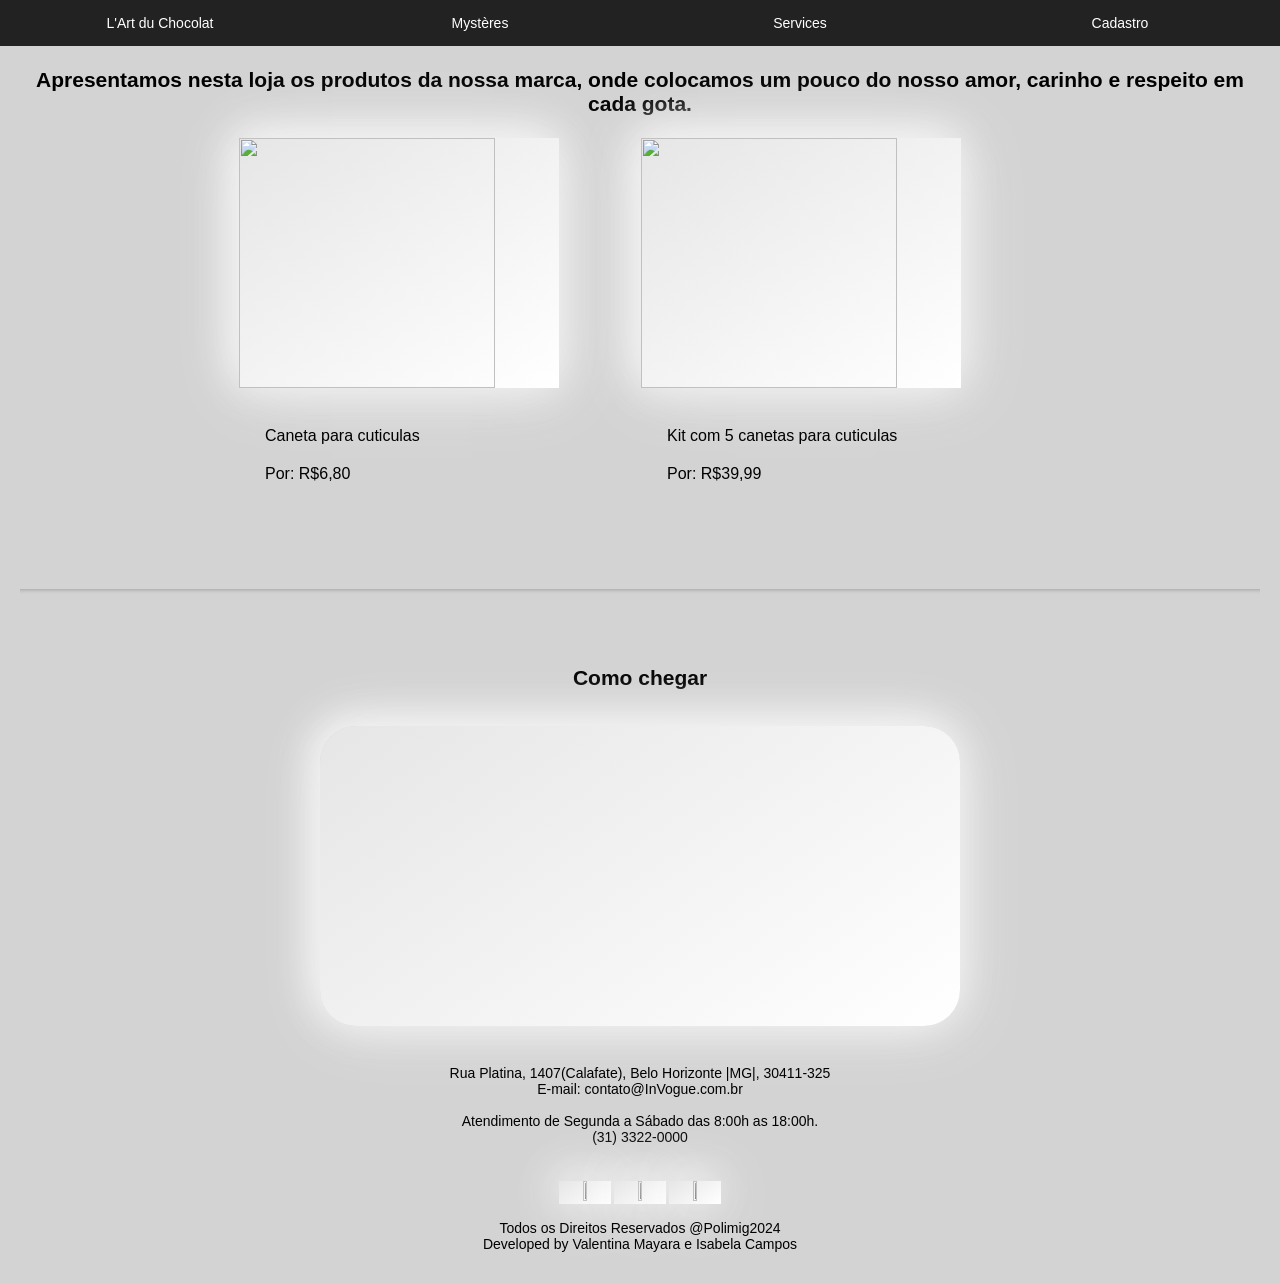
==== barra.html @ 06717856 "Add files via upload" ====
﻿<!DOCTYPE html> 
<html lang="pt-br">
<head>
<title>InVogue Salon</title>
<meta name="google-site-verification" content="all" /><!-- verifcação de serviço Google -->
<meta charset="UTF-8"/><!-- Codificação de Formatação -->
<meta name="author" content="Valentina e Isabela"/><!-- Autor do Site -->
<meta name="reply-to" content="isaval@gmail.com"/><!-- e-mail do Autor -->
<meta name="generator" content="Notepad++"/><!-- Programa em que o site foi programado -->
<meta name="description" content="Criação de um site Nail designer"/><!-- Descrição do site -->
<meta name="keywords" content="esmaltes,unhas,gel e nails designer"/><!-- Palavras-chave do site -->
<meta name="robots" content="all"/><!-- Gerenciar paginas para buscadores -->
<meta name="google" content="translate"/><!-- Tradução da página -->
<!-- largura e zoom -->
<meta name="viewport" content="width=device-width, initial-scale=1.0">  
<link rel="shortcut icon" href="logo.ico" type="image/x-icon"><!-- logo barra título -->
<link rel="stylesheet" href="estiloindex.css" /><!-- estilo das páginas html -->
</head>
<body>
<!-- Menu -->
<menu>
<input type="checkbox" id="bt_menu" />
<label for="bt_menu">&#9776;</label>
<nav class="menu">
<ul>    
<li><a href="index.html">L'Art du Chocolat</a></li>
<li><a href="">Mystères</a>
<ul>
<li><a href="barra.html">Barra de Chocolate Artesanal</a></li> 
<li><a href="trufa.html">Trufa Gourmet</a></li>
<li><a href="bebidas.html">Bebidas</a></li> 
<li><a href="kits.html">Kits</a></li> 
</ul>
</li>
<li><a href="">Services </a>
<ul>
<li><a href="retirada.html">Retirada na loja </a></li>
<li><a href="fastfood.html">Fast Food</a></li>
</ul>
</li>
<li><a href="cadastro.html">Cadastro</a></li>
</ul>                                                                    
</nav>
</menu>
<br />
<br />
<body>
<br />
<h2> <center> Apresentamos nesta loja os produtos da nossa marca, onde colocamos um pouco do nosso amor, carinho e respeito em cada gota. </center> </h2> 
<center>
<table>
<tr><!--1ª linha-->
<td>
<!--O elemento<figure>HTML representa conteudo autocontido, potencialmemte com uma legenda opicional, que é especificada usando<figcaption>-->
<figure>
<img class="img5" src="img/canetacuticula.png" height="250" width="400"/>
<figcaption><br />
<p> Caneta para cuticulas </p>
<p class="segundo"> Por: R$6,80</p> 
</figcaption>
</figure>
</td>
<td>
<figure>
<img class="img5" src="img/kitcanetacuticula.png" height="250" width="400"/>
<figcaption><br />
<p> Kit com 5 canetas para cuticulas </p>
<p class="segundo"> Por: R$39,99</p> 
</figcaption>
</figure>
</td>
</tr>
</table>
</center>

<br></br>
<footer id="rodape">
<center>
<hr />
<!--Menu Como chegar-->
<br></br>
<h2><b><center>Como chegar</center></b></h2>
<br />
<iframe src="https://www.google.com/maps/embed?pb=!1m18!1m12!1m3!1d3751.008565405886!2d-43.972563024987224!3d-19.9240438814631!2m3!1f0!2f0!3f0!3m2!1i1024!2i768!4f13.1!3m3!1m2!1s0xa69717285af0b9%3A0x87fa6e43164dc565!2sPolimig%20-%20Calafate!5e0!3m2!1spt-BR!2sbr!4v1715257423328!5m2!1spt-BR!2sbr" width="600" height="450" style="border:0;" allowfullscreen="" loading="lazy" referrerpolicy="no-referrer-when-downgrade"> width="70%" height="300" style="border:0;" allowfullscreen="" loading="lazy"></iframe>
<br />
<br />
<p><center>Rua Platina, 1407(Calafate), Belo Horizonte |MG|, 30411-325
<br />
E-mail: contato@InVogue.com.br<br /><br />
Atendimento de Segunda a Sábado das 8:00h as 18:00h.<br />
(31) 3322-0000</p><br />
<a href="https://www.facebook.com/"  target="_blank">
<img class="redes" src="Img/facebook.png" hspace="5" width="50px",height="50px"/></a>	
<a href="https://api.whatsapp.com/send?l=pt&amp;phone=5531999999999&text=&source=&data=">
<img class="redes" src="Img/wpp.png" hspace="5" width="50px",height="50px"/></a>	
<a href="https://www.instagram.com/"  target="_blank">
<img class="redes" src="img/insta.png" hspace="5" width="50px",height="50px"/></a>
<br /><br />							
Todos os Direitos Reservados @Polimig2024<br />
Developed by Valentina Mayara e Isabela Campos<br />
<br /><br>
</center>								
</footer>
</body>
</html>
---- estiloindex.css ----
/*Estilizando a fonte do texto e a página*/
body
{
width:100%;
height:100%;
font-family:arial;
font-size:14px;	
background-color:#D3D3D3;/*Tom de cinza*/
scrol-behavior:smooth;
/*smooth
A caixa de scroll rola de forma suave usando uma função de temporização definida pelo usuário em um período de tempo.*/
}

/*Resetando os valores de espaçamento*/
*{margin: 0;
padding: 0;}

/*Estilizando os títulos*/
h1, h2, h3, h4, h5, h6
{margin:20px;}

/*Estilizando o hr*/
hr
{margin:20px;
height: 5px;
border: 0;
box-shadow: 0 5px 5px -5px #8c8c8c inset;}


/*Estilizando os parágrafos*/
p
{font-family:arial;
font-size:16px;
margin:20px;
text-align:justify;
padding-left:6px;
padding-right:6px;
color:#000000;}
p.p1{ font-family:arial;
   font-size:16px;
   color:black;
   text-align:justify;
   margin-left:10px;}

 ul,li.alinhamento{list-style: none;
			display: flex;
justify-content: space-around;}
li.maope{margin-left:2%;}

figcaption.nome{
	font-size:13px;
float: left;
margin-left:-73%;
margin-top:-10%;
}
figcaption.nome1{
	font-size:13px;
float: right;
margin-right:-65%;
margin-top:-10%;
}

/*Banner*/
.banner/*Responsivo*/
{width:100%;
height:600px;
margin-top:1%;}

/*Estilizando os formulários*/
form, fieldset
{font-family:arial;
padding-left:15px;
font-size:16px;
margin:auto;
text-align:justify;
margin-left:15px;
margin-right:0px;
margin-bottom:5px;
color:#000000;}

/*Estilizando a caixa de texto*/
textarea
{font-family:arial;
font-size:16px;
margin:auto;
text-align:justify;
margin-left:0px;
margin-right:0px;
margin-bottom:5px;
color:#000000;}

/*Imagens*/
img
{width:30%;
max-height:40%;
background: linear-gradient(145deg, #e6e6e6, #ffffff);
box-shadow:  2px 2px 60px #ededed,
-5px -5px 40px #ffffff;}
img.img2{width:10%;
max-height:20%;
box-shadow:  2px 2px 60px #ededed,
-5px -5px 40px #ffffff;}
img.imagemlogo{width:40%;
height:50%;
float: left;
margin-top:0%;
}
img.img5{width:80%}
img.img6{float: left;
width:15%;
height:10%;}
img.img7{float:left;}
img.img8{float:right;}
img.img9{float:center;}


/*Google Maps*/
iframe
{width:50%;
height:300px;
border-radius: 36px;
background: linear-gradient(145deg, #e6e6e6, #ffffff);
box-shadow:  2px 2px 60px #ededed,
-5px -5px 40px #ffffff;}

/*Tamanho dos ícones de redes sociais*/
.redes
{width:4%;
height:6%;}


/*Rodapé*/
footer{
color: #0000000;
padding-top: 2rem;
}

/*MENU*/
/*Estilizando a nav da classe menu, com resolução acima de 800 px*/
.menu {
width:100%;
height: 25px;
background-color: #FFC0CB;
font-family: Arial;
margin-top:0%;
position:fixed;}

/*Estilizando as listas*/
.menu ul {
width:100%;
list-style: none;
position: relative;}

/*Estilizando a largura de cada item da lista principal do menu*/
.menu ul li {
text-align: center;
width: 25%;
float: left;}

/*Fazendo com que ao clicar no submenu ele não feche sozinho*/
.menu li:hover ul, .menu li.over ul{
display:block;}

/*Links do menu e submenu*/
.menu a {
padding: 15px;
display: block;
text-decoration: none;
text-align: center;
background-color: #222;
color: #fff;}

/*Inicialmente o submenu deve ficar escondido*/
.menu ul ul {
position: absolute;
visibility: hidden;}

/*Ao clicar com o mouse*/
.menu ul li:hover ul {
visibility: visible;}

/*Ao clicar com o mouse*/
.menu a:hover {
background-color: #f4f4f4;
color: #555;}

.menu ul ul li {
float: none;
border-bottom: solid 1px #ccc;}

/*Cor do submenu*/
.menu ul ul li a {
background-color: #FF1493;}

/*Criando o label*/
label[for="bt_menu"]{
padding:20px;
padding-top:2px;
background-color:#222;
color:#fff;
font-family:Arial;
text-align:center;
font-size:30px;
cursor:pointer;
height:20px;}

#bt_menu{
display:none;}

label[for="bt_menu"]{
display:none;}

/*Deixando o Menu Responsivo - Menu com resolução abaixo de 800 px*/
@media(max-width: 800px){
label[for="bt_menu"] {
display: block;}

#bt_menu:checked ~ .menu{
margin-left:0;}

.menu{
margin-top: 5px;
margin-left:100%;
background-color: #222;}

.menu a {
padding:1%;
margin:0;
text-decoration: none;
text-align: center;
background-color: #222;
color: #fff;}

.menu ul li {
width: 100%;
float: none;}

.menu ul ul {
position: static;
overflow: hidden;
max-height: 0;}

.menu ul li:hover ul {
height: auto;
max-height: 200px;}

/*Fazendo com que ao clicar no submenu ele não feche sozinho*/
.menu li:hover ul, .menu li.over ul{
display:block;}

/*Tamanho dos ícones de redes sociais*/
.redes/*Responsivo*/
{width:7%;
height:9%;}

/*Google Maps*/
iframe/*Responsivo*/
{width:80%;
height:300px;
border-radius: 36px;
background: linear-gradient(145deg, #e6e6e6, #ffffff);
box-shadow:  2px 2px 60px #ededed,
-5px -5px 40px #ffffff;}

/*Imagens*/
img/*Responsivo*/
{width:32%;
max-height:40%;
border-radius: 26px;
background: linear-gradient(145deg, #e6e6e6, #ffffff);
box-shadow:  2px 2px 60px #ededed,
-5px -5px 40px #ffffff;}
}
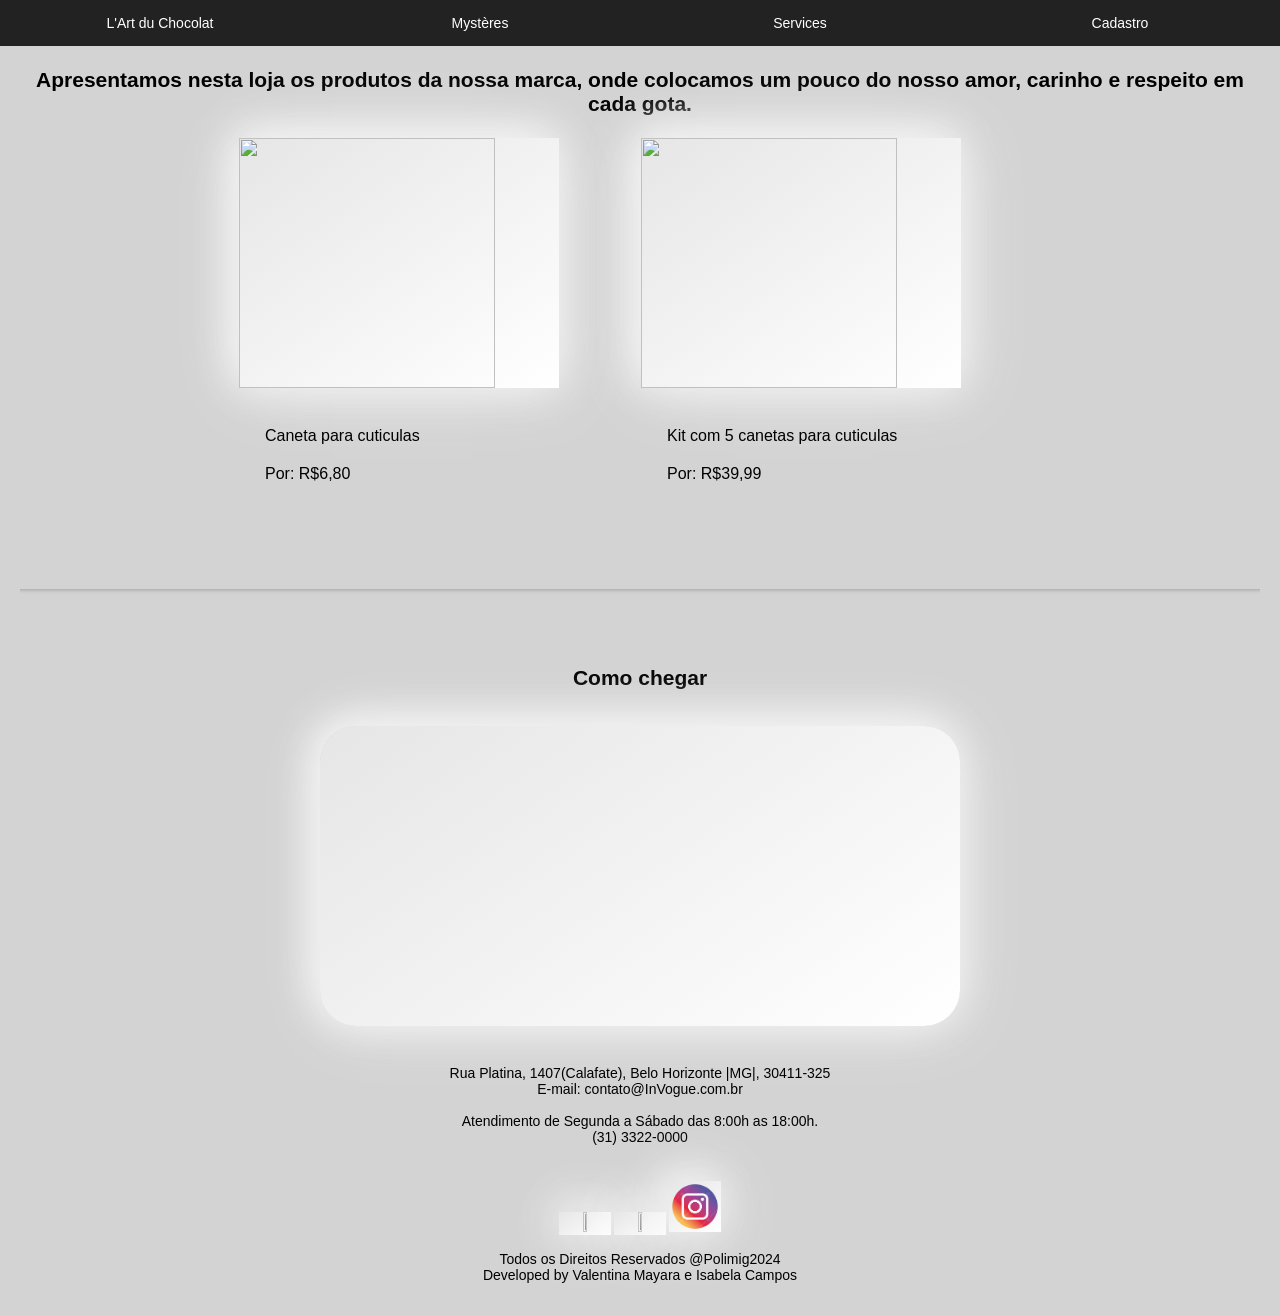
==== commit 0d228af3: "atualizacao" ====
--- a/barra.html
+++ b/barra.html
@@ -1,7 +1,7 @@
 ﻿<!DOCTYPE html> 
 <html lang="pt-br">
 <head>
-<title>InVogue Salon</title>
+<title>L'Art du Chocolat</title>
 <meta name="google-site-verification" content="all" /><!-- verifcação de serviço Google -->
 <meta charset="UTF-8"/><!-- Codificação de Formatação -->
 <meta name="author" content="Valentina e Isabela"/><!-- Autor do Site -->
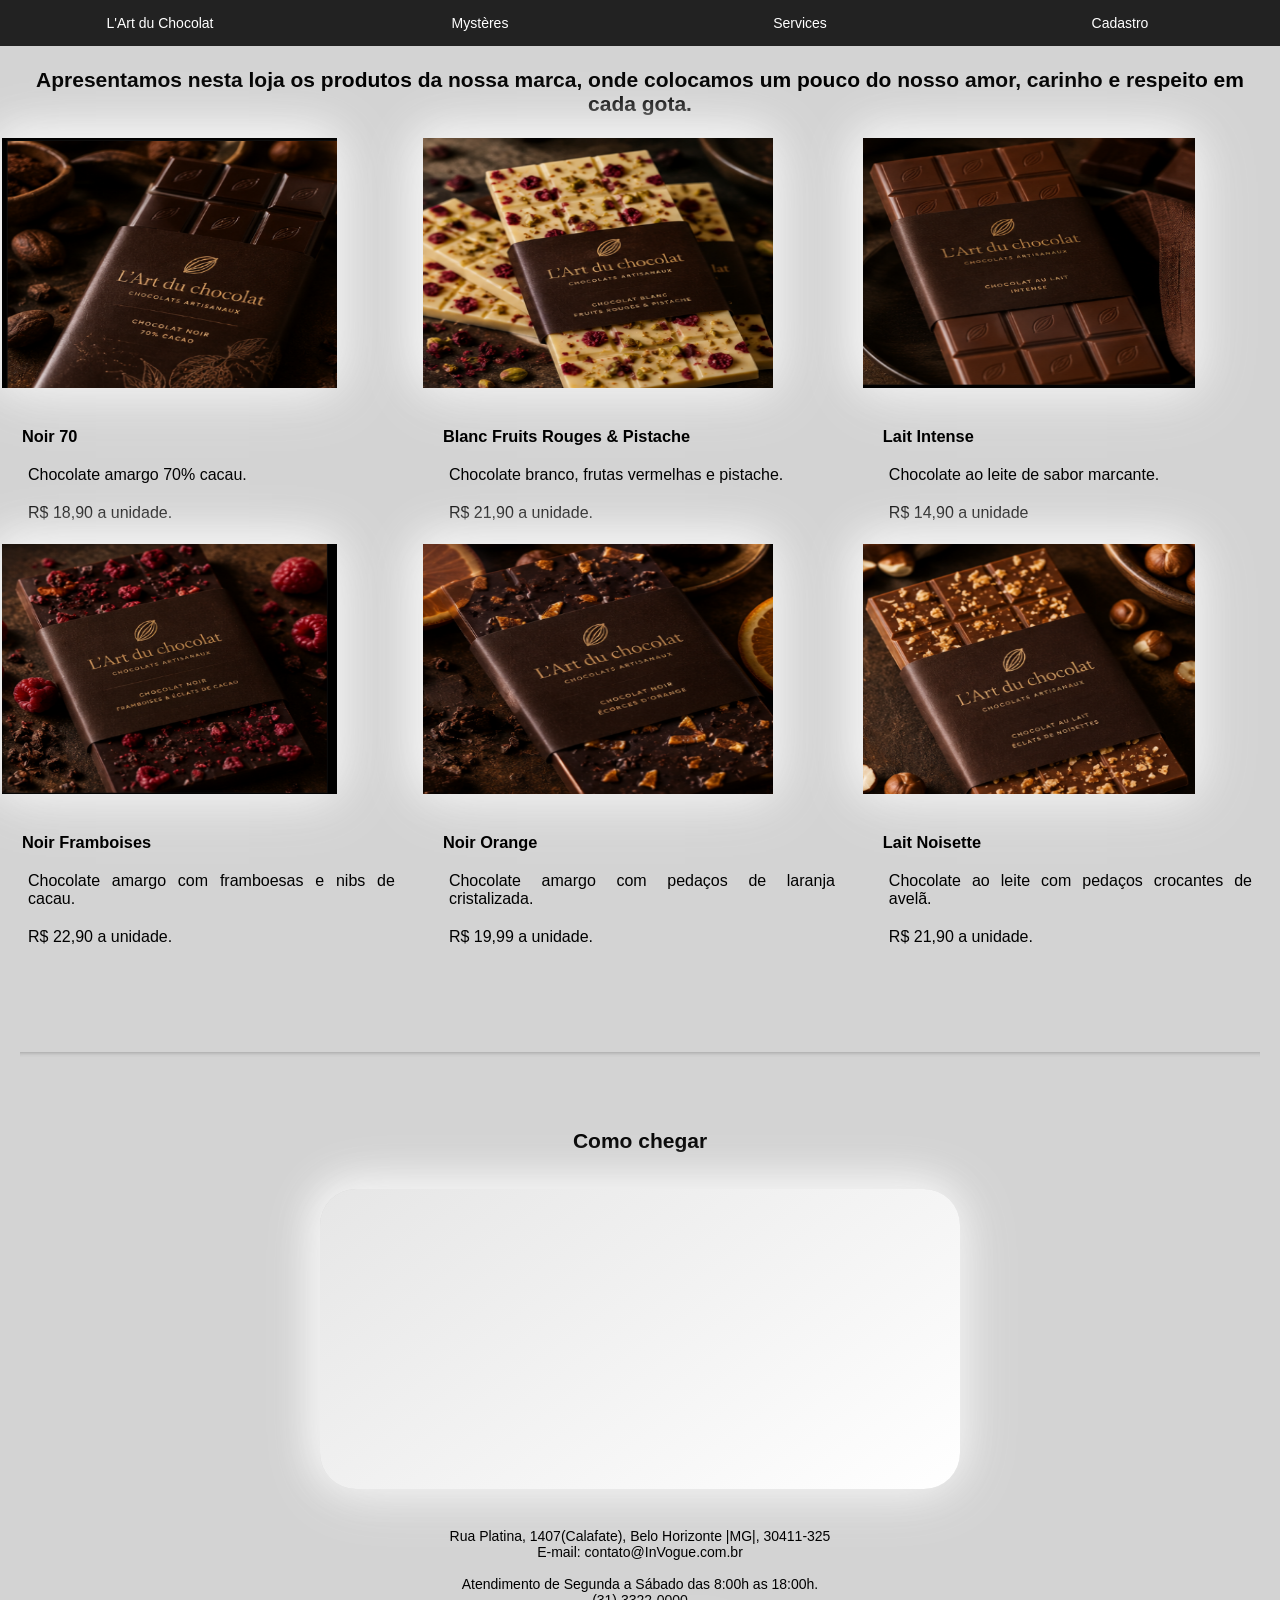
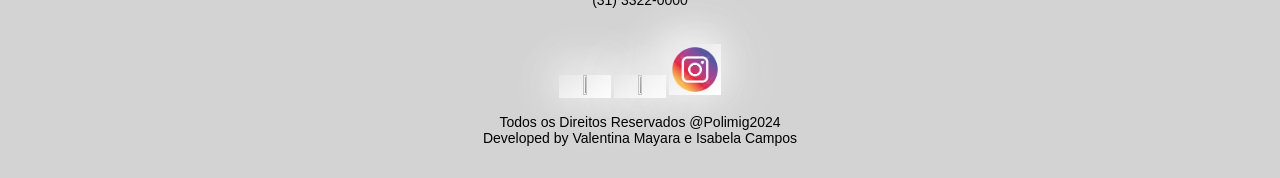
==== commit 0553634e: "implementação de imagens" ====
--- a/barra.html
+++ b/barra.html
@@ -1,7 +1,7 @@
 ﻿<!DOCTYPE html> 
 <html lang="pt-br">
 <head>
-<title>L'Art du Chocolat</title>
+<title>InVogue Salon</title>
 <meta name="google-site-verification" content="all" /><!-- verifcação de serviço Google -->
 <meta charset="UTF-8"/><!-- Codificação de Formatação -->
 <meta name="author" content="Valentina e Isabela"/><!-- Autor do Site -->
@@ -53,22 +53,62 @@
 <td>
 <!--O elemento<figure>HTML representa conteudo autocontido, potencialmemte com uma legenda opicional, que é especificada usando<figcaption>-->
 <figure>
-<img class="img5" src="img/canetacuticula.png" height="250" width="400"/>
+<img class="img5" src="img/barra.png" height="250" width="250"/>
 <figcaption><br />
-<p> Caneta para cuticulas </p>
-<p class="segundo"> Por: R$6,80</p> 
+<h3> Noir 70 </h3>
+<p>Chocolate amargo 70% cacau.</p>
+<p class="segundo"> R$ 18,90 a unidade.</p> 
 </figcaption>
 </figure>
 </td>
 <td>
 <figure>
-<img class="img5" src="img/kitcanetacuticula.png" height="250" width="400"/>
+<img class="img5" src="img/barra1.png" height="250" width="250"/>
 <figcaption><br />
-<p> Kit com 5 canetas para cuticulas </p>
-<p class="segundo"> Por: R$39,99</p> 
+<h3>Blanc Fruits Rouges & Pistache</h3>
+<p>Chocolate branco, frutas vermelhas e pistache.</p>
+<p class="segundo"> R$ 21,90 a unidade.</p> 
+</figcaption>
+</figure></td>
+<td>
+<figure>
+<img  class="img5" src="img/barra2.png" height="250" width="250"/>
+<figcaption><br />
+<h3>Lait Intense</h3>
+<p> Chocolate ao leite de sabor marcante. </p>
+<p class="segundo"> R$ 14,90 a unidade</p> 
 </figcaption>
 </figure>
 </td>
+</tr>
+<tr>
+<td>
+<figure>
+<img class="img5" src="img/barra3.png"	height="250" width="250"/>
+<figcaption><br />
+<h3> Noir Framboises </h3>
+<p> Chocolate amargo com framboesas e nibs de cacau.</p>
+<p class="segundo"> R$ 22,90 a unidade.</p> 
+</figcaption>
+</figure></td>
+<td>
+<figure>
+<img class="img5" src="img/barra4.png" height="250" width="250"/>
+<figcaption><br />
+<h3> Noir Orange </h3>
+<p>Chocolate amargo com pedaços de laranja cristalizada.</p>
+<p class="segundo"> R$ 19,99 a unidade.</p> 
+</figcaption>
+</figure></td>
+<td>
+<figure>
+<img class="img5" src="img/barra5.png" height="250" width="250"/>
+<figcaption><br />
+<h3>Lait Noisette</h3>
+<p>Chocolate ao leite com pedaços crocantes de avelã.</p>
+<p class="segundo"> R$ 21,90 a unidade.</p> 
+</figcaption>
+</figure></td>
 </tr>
 </table>
 </center>
